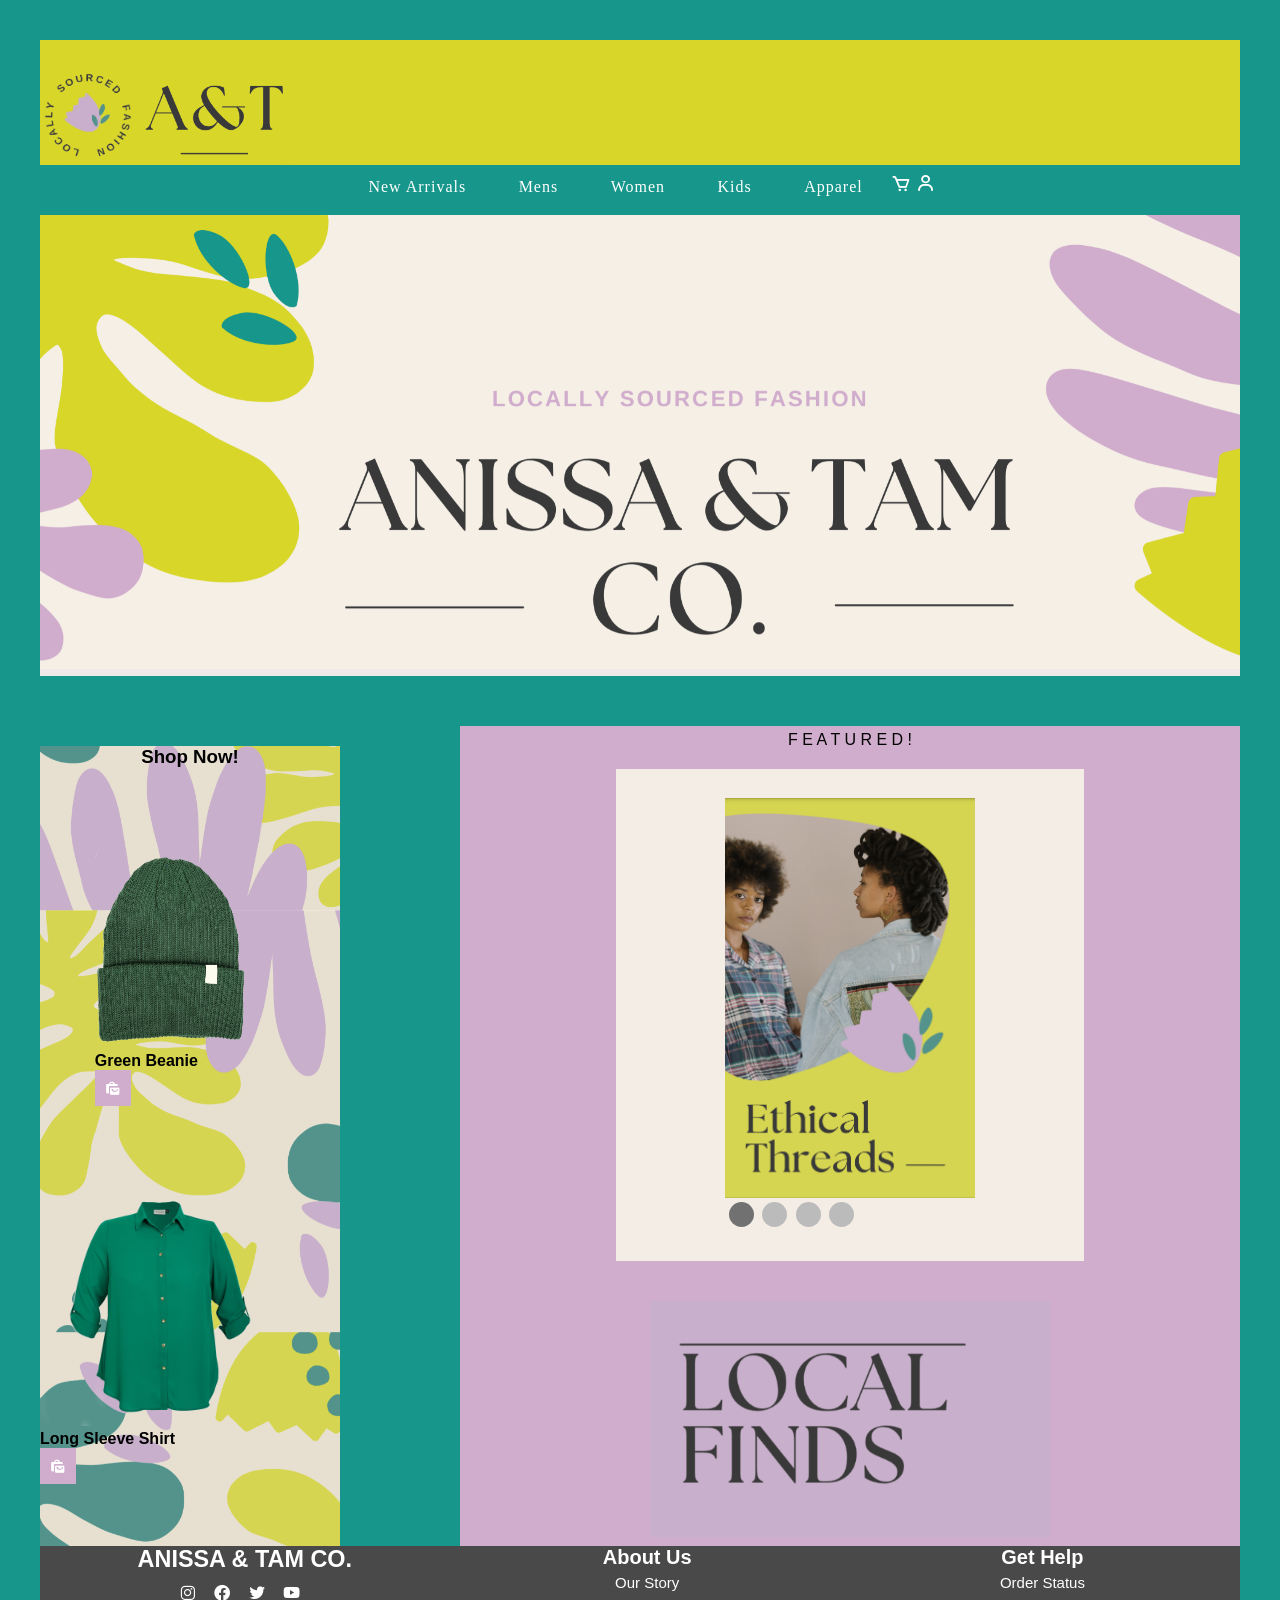
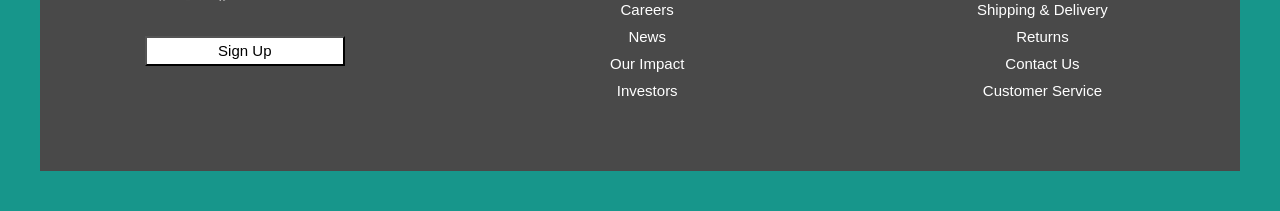
==== index.html @ 65647909 "snapshot 1/29/24" ====
<!DOCTYPE html>
<html lang="en">
<head>
    <meta charset="UTF-8">
    <meta name="viewport" content="width=device-width, initial-scale=1.0">
    <title>ANISSA&TAM CO.</title>
    <link rel="stylesheet" href="style.css">
    <link href='https://unpkg.com/boxicons@2.1.4/css/boxicons.min.css' rel='stylesheet'>
    <link rel="icon" type="image/x-icon" href="./img/flower-logo.png">
</head>
 
<body>
     <section class="container">
        <div class="wrapper">
            <div class="logo">
                <header>
                


                    <img src="./img/flower-logo.png" alt="" width="100px" height="100px">
                   <img src="./img/logo.png" alt="" width="150px" height="100px">
                </header>
            </div>
            <nav>
                <a class="nav-bar" href="">New Arrivals</a>
                <a class="nav-bar" href="">Mens</a>
                <a class="nav-bar" href="">Women</a>
                <a class="nav-bar" href="">Kids </a>
                <a class="nav-bar" href="">Apparel </a>

                <i class='bx bx-cart icon' id="cart"></i>
                <i class='bx bx-user icon' ></i>
            </nav>


            <div class="banner">
                
            </div>
            
            <div class="side">
                 
                 <div id="img-content">
                    <h3 id="title">Shop Now!</h3>
                </div>

                 <div class="img-content">
                    <img src="img/beanie.png" alt="" height="200" width="10">
                    <h4 class="merch-title">Green Beanie</h4>
                    <i class='bx bxs-shopping-bags add-cart' ></i>
                 </div>


                 <div class="img-content">
                    <img src="img/green-shirt.png" alt="" width="100px">
                    <h4 class="merch-title">Long Sleeve Shirt</h4>
                    <i class='bx bxs-shopping-bags add-cart' ></i>
                 </div>

                
            </div>
        
            
           
            <main>

              <div class="slider-title">
                  
                  <div class="slTi">
                   <p>F E A T U R E D !</p>
                  </div>
              </div>  
          

                
                <section id="slider">

                <div class="slider-container">
                    <div id="mySlides" class="mySlides fade">
                        <div class="numbertext"></div>
                        <img class="img-size" src="./img/ethicalthreads.png" alt="">
                        <div class="text"></div>
                    </div>
                    <div class="mySlides fade">
                        <div class="numbertext"></div>
                        <img class="img-size" src="./img/Untitled.png" alt="">
                        <div class="text"></div>
                    </div>
                    <div class="mySlides fade">
                        <div class="numbertext"></div>
                        <img class="img-size" src="./img/model-for-beanie.JPG" alt="" height="300">
                        <div class="text"></div>
                    </div> 
                    <div class="mySlides fade">
                        <div class="numbertext"></div>
                        <img class="img-size" src="./img/cowboy-hat_3.jpg" alt="">
                        <div class="text"></div>
                    </div> 

                    <div id="dot-container">
                        <span class="dot" onclick="currentSlide(1)"></span>
                        <span class="dot" onclick="currentSlide(2)"></span>
                        <span class="dot" onclick="currentSlide(3)"></span>
                        <span class="dot" onclick="currentSlide(4)"></span>
                      </div>   
                
                </div>
                  
                </section>
                <div class="caption">
                    
                    <img src="./img/caption.PNG" alt="" width="400" id="img-sider">
                    

                    <!-- <div class="element">
                    <div class="caption-title">P R O D U C T S</div>
                    </div>

                    <div class="element">
                    <p> Anissa&Tam  Co.  offers a range
                        of fashion products, including 
                        clothing, accessories, and footwear. All products are made from
                        sustainable materials like organic cotton, recycled polyester, and 
                        natural dyes. The designs blend contemporary fashion with
                        timeless styles, catering to a broad audience.
                        </p>
                    </div> -->

                </div>
                </main>
            
        
            <footer class="footer">
             <div class="footer-content">
                <h3>ANISSA & TAM CO.</h3>
        
                <div class="icons">
                    <a href="https://www.instagram.com/"><i class='bx bxl-instagram'></i></a> 
                    <a href="https://www.facebook.com/"><i class='bx bxl-facebook-circle'></i></a>                
                    <a href="https://twitter.com/?lang=en"><i class='bx bxl-twitter'></i></a>
                    <a href="https://www.youtube.com/"><i class='bx bxl-youtube'></i></a>
                    
                  </div>

                  <!-- <div class="join"> -->
                    <!-- <h4>Join Us!</h4>
                    <p> Sign up for exclusive offers, first looks at collaborations, and more!</p> -->
                    <button class="footer-btn">Sign Up</button>
             </div>
        
             <div class="footer-content">
                <h4>About Us</h4>
                <li><a href="AboutUS.html">Our Story</a></li>
                <li><a href="">Careers</a></li>
                <li><a href="">News</a></li>
                <li><a href="">Our Impact</a></li>
                <li><a href="">Investors</a></li>
             </div>
        
             <div class="footer-content">
                <h4>Get Help</h4>
                <li><a href="">Order Status</a></li>
                <li><a href="">Shipping & Delivery</a></li>
                <li><a href="">Returns</a></li>
                <li><a href="">Contact Us</a></li>
                <li><a href="">Customer Service</a></li>
                <!-- <li><a href=""></a></li>
                <li><a href=""></a></li> -->
             </div>
        
             <!-- <div class="footer-content">
                <h4>Join Us!</h4>
                <p> Sign up for exclusive offers, first looks at collaborations, and more!</p>
                <button class="footer-btn">Sign Up</button>
             </div> -->
        
            </footer>
        </div>
        






     </section>




<script src="web.js"></script>

</body>
</html>
---- style.css ----
/* *{
    margin: 0;
    padding: 0;
    text-decoration: none;
} */
section.container{
    background-color: #17968B;
    padding: 40px
}
@import url('https://fonts.googleapis.com/css2?family=DM+Serif+Display&display=swap');
/* 
If you want to use the font         font-family: 'DM Serif Display', serif;
*/


* {
    margin: 0;
    padding: 0;
    text-decoration: none;
    list-style: none;
    font-family: 'Montserrat', sans-serif;
}
body {
 overflow-x: hidden;
}

/* logo */
.logo {
    width: 100%;
    height: 100px;
    background-color: #D8D628;
    /* background-color: #1795ab; */
    display: block;
    text-align: center;
    padding-top: 25px;
    
    
}
.logo img {
    float: left;
}

/* nav */
nav{
    background-color:  #17968B;
    height: 50px;
    text-align: center;
}

a.nav-bar {
    color: white;
    margin: 0 1.5rem;
    margin-top: 13px;
    text-decoration: none;
    display: inline-block;
    letter-spacing: 1px;
    font-size: 1rem;
    font-family: 'DM Serif Display', serif;
    transition: all .40s ease;
}
a.nav-bar:hover {
    color: #D8D628;
    transform: translateY(-5px)
    /* transform: translateY(-2px) translateX(-1px); */
}
.icon{
    color: white;
    font-size: 20px;
    transition: all .40s ease;
   
  }
  .icon:hover{
  transform: translateY(-5px);
  color:#D8D628;
  
}

/* banner */
.banner{
    vertical-align: top;
    height: 36vw;
    background-image: url('./img/Screenshot\ 2024-01-18\ at\ 9.32.07\ PM.png');
    background-repeat: no-repeat;
    background-size: 100vw;
}

h1{
    color: #494949;
    letter-spacing: 2px;
    font-family: 'DM Serif Display', serif;
    /* color: #ffff; */
}

/* side */
.side {
  display: flex;
   margin-top: 70px;
   /* margin-bottom: 50px; */
    height: 800px;
    width: 25%;
    /* border: 1px solid red; */
    background-color: #D8D628;
    background-image: url(./img/cover.PNG);
    float: left;
}
/* #title{
  width: 100%;
  /* padding: 15px; */
  /* background-color: #F3EDE5;
} */ 
.side {
  flex-direction: column;
  align-items: center;
  gap: 80px;
}
.side img {
    width: 250px;
}
.add-cart{
  background-color: #d1adcd;
    bottom: 0;
    right:0;
    color: white;
    padding: 10px;
    cursor: pointer;
}
.add-cart:hover{
  background-color: #D8D628;
  color: white;
}
.img-content:hover{
  padding: 10px;
    border: 1px solid #F3EDE5;
    transition: 0.4s;
}
.img-content img {
  width: 80%;
  /* height: 65% */
}
.btn{
  background-color: #fff;
  font-size: 20px;
  color: black;
  transition: all .40s ease;
 
}
.btn:hover {
   background-color: #D8D628;
   transform: translateY(-5px);
}


/* footer */
footer {
  height: 25vh;
  width: 100%;
  background-color: #494949;
  color: #F3EDE5;
  text-align: center;
  /* padding: 10px; */
  /* padding: 30px 13% 50px; */
}
.footer{
    display: grid;
    grid-template-columns: repeat(auto-fit, minmax(200px, auto));
    /* position: absolute; */
    left: 0;
    right:0;
  }
  .footer-content{
  gap: 30px;
    color: white;
    /* margin-left:-5.5rem; */
    font-size: 20px;
}
.footer-content li a {
    padding: 5px;
    display: block;
    color:  white;
    font-size: 15px;
    font-weight: 400;
    transition: all .40s ease;
}
.footer-content li a:hover{
    transform: translateY(-3px) translateX(-5px);
    color: white;
}
.footer-content p{
    color: white;
    /* border: 1px solid red; */
    /* width: 350px; */
    font-size: 15px;
    /* line-height: 30px; */
    /* margin-left: $00px; */
    /* margin: 10px 10; */
}
.icons a {
    display: inline-block;
    font-size: 19px;
    color: white;
    padding: 10px;
    margin-left: -10px;
    transition: all .40s ease;
}
.icons a:hover{
    color:#D8D628;
    transform: translateY(-5px);
}
.footer-btn{
    width:200px;
    height:30px;
    font-size: 15px;
    margin-top: 20px;
    background-color: #fff;
    color: #000;
    transition: all .40s ease;
}
.footer-btn:hover{
    background-color: #D8D628;
    color: white;
    transform: translateY(-3px) translateX(-5px);
}


main{
  margin-top: 50px;
  float: right;
  width: 65%;
  height: 820px;
  /* border: 1px solid red; */
  background-color: #d1adcd;
  display: flex;
}
main{
  flex-direction: column;
  justify-content: center;
  align-items: center;
}


#slider{
  background-color: #F3EDE5;
  width: 60%;
  height: 60%;
  display: flex;
}
#slider {
  justify-content: center;
  align-items: center;
}

.slideshow-container {
    max-width: 400px;
    position: relative;
    margin: auto;
  }
  
  
  .mySlides {
    display: none;
  }
  .img-size {
    width: 250px;
  }
  
  .prev, .next {
    cursor: pointer;
    position: absolute;
    top: 50%;
    width: auto;
    margin-top: -22px;
    padding: 16px;
    color: white;
    font-weight: bold;
    font-size: 18px;
    transition: 0.6s ease;
    border-radius: 0 3px 3px 0;
    user-select: none;
  }
  
  
  .next {
    right: 0;
    border-radius: 3px 0 0 3px;
  }
  
  
  .prev:hover, .next:hover {
    background-color: rgba(0,0,0,0.8);
  }
  
  
  .text {
    color: #f2f2f2;
    font-size: 15px;
    padding: 8px 12px;
    position: absolute;
    bottom: 8px;
    width: 100%;
    text-align: center;
  }
  
  
  .numbertext {
    color: #f2f2f2;
    font-size: 12px;
    padding: 8px 12px;
    position: absolute;
    top: 0;
  }
  

  #dot-container{
    height: 15px;
    width: 200px;
    margin: 0px 2px;
    border-radius: 50%;
    display: inline-block;
   
  }
  
  .dot {
    cursor: pointer;
    height: 25px;
    width: 25px;
    margin: 0px 2px;
    background-color: #bbb;
    border-radius: 50%;
    display: inline-block;
    transition: background-color 0.6s ease;
    
  }
  
  .active, .dot:hover {
    background-color: #717171;
  }
  
  
  .fade {
    animation-name: fade;
    animation-duration: 1.5s;
  }
   
  .caption{
    /* padding: 30px; */

    margin-top: 40px;
    /* background-color: #17968B; */
    color: #F3EDE5;
  }
  /* .element{
    display: grid;
    grid-template-columns: repeat(auto-fit, minmax(200px, 600px));
    /* border: 1px solid red; */
    /* text-align: center;
    margin-top: 10px;
  } */ 
  .slider-title{
    margin-bottom: 20px;
  }
 


  @keyframes fade {
    from {opacity: .4}
    to {opacity: 1}
  }




  /* @media (min-width: 0px) and (max-width: 426px){
    .logo{
      height:20px;
    }
   .logo img{
   height: 20px;
   width: 30px;
   /* padding-bottom: 200px; */
   /* }
   a.nav-bar{
    font-size: 10px;
    letter-spacing: 1px;
   }
   i {
    font-size: 10px;
   }

   .footer-content{
    font-size: 15px;
   }
   .footer-content li{
    font-size: 13px;
   }
   .footer-content li a {
    font-size: 15px;
   }
  #img-slider{
    width: 10px;
    border: 1px solid red;
   } 
  } */
  @media (min-width:574px ) and (max-width: 684px){
    .logo{
      height:60px;
    }
    .logo img{
      height: 60px;
      width: 60px;
      /* padding-bottom: 200px; */
      }
      a.nav-bar{
        font-size: 10.5px;
        letter-spacing: 1px;
       }
       .icon{
        font-size: 10.5px;
      }
    .footer-btn{
      width:100px;
    }
    .img-size{
      height: 350px;
      width: 150px;
      margin-left: 25px;
    }
    .dot{
      margin-left: 15px;
      
    }
    #img-sider{
      width: 200px;
    }
  }

  @media (min-width: 684px) and (max-width: 880px){
    .footer-btn{
      width:100px;
    }
    .img-size{
      height: 350px;
      width: 200px;
    }
    #img-sider{
      width: 300px;
      margin-left: 30px;
      /* border: 1px solid red; */
    }
    /* .logo{
      height: 50px
    }
    .logo img {
      height: 50px;
      width: 60px;
    }
    a.nav-bar{
      font-size: 10px;
      letter-spacing: 1px;
     }
    .footer-content li a{
      display: none;
     }
     .footer-content {
      font-size: 15px;
     }
     .footer-content i {
      font-size: 15px;
     }
     .footer-content p{
       font-size: 10px;
       width: 70%;
      } */
      
      
  }

  /* @media screen (min-width: 880px)(max-width: 1004px){
  }
  
  
  @media (min-width: 1004px) and (max-width: 1187px){
    
      
    } */
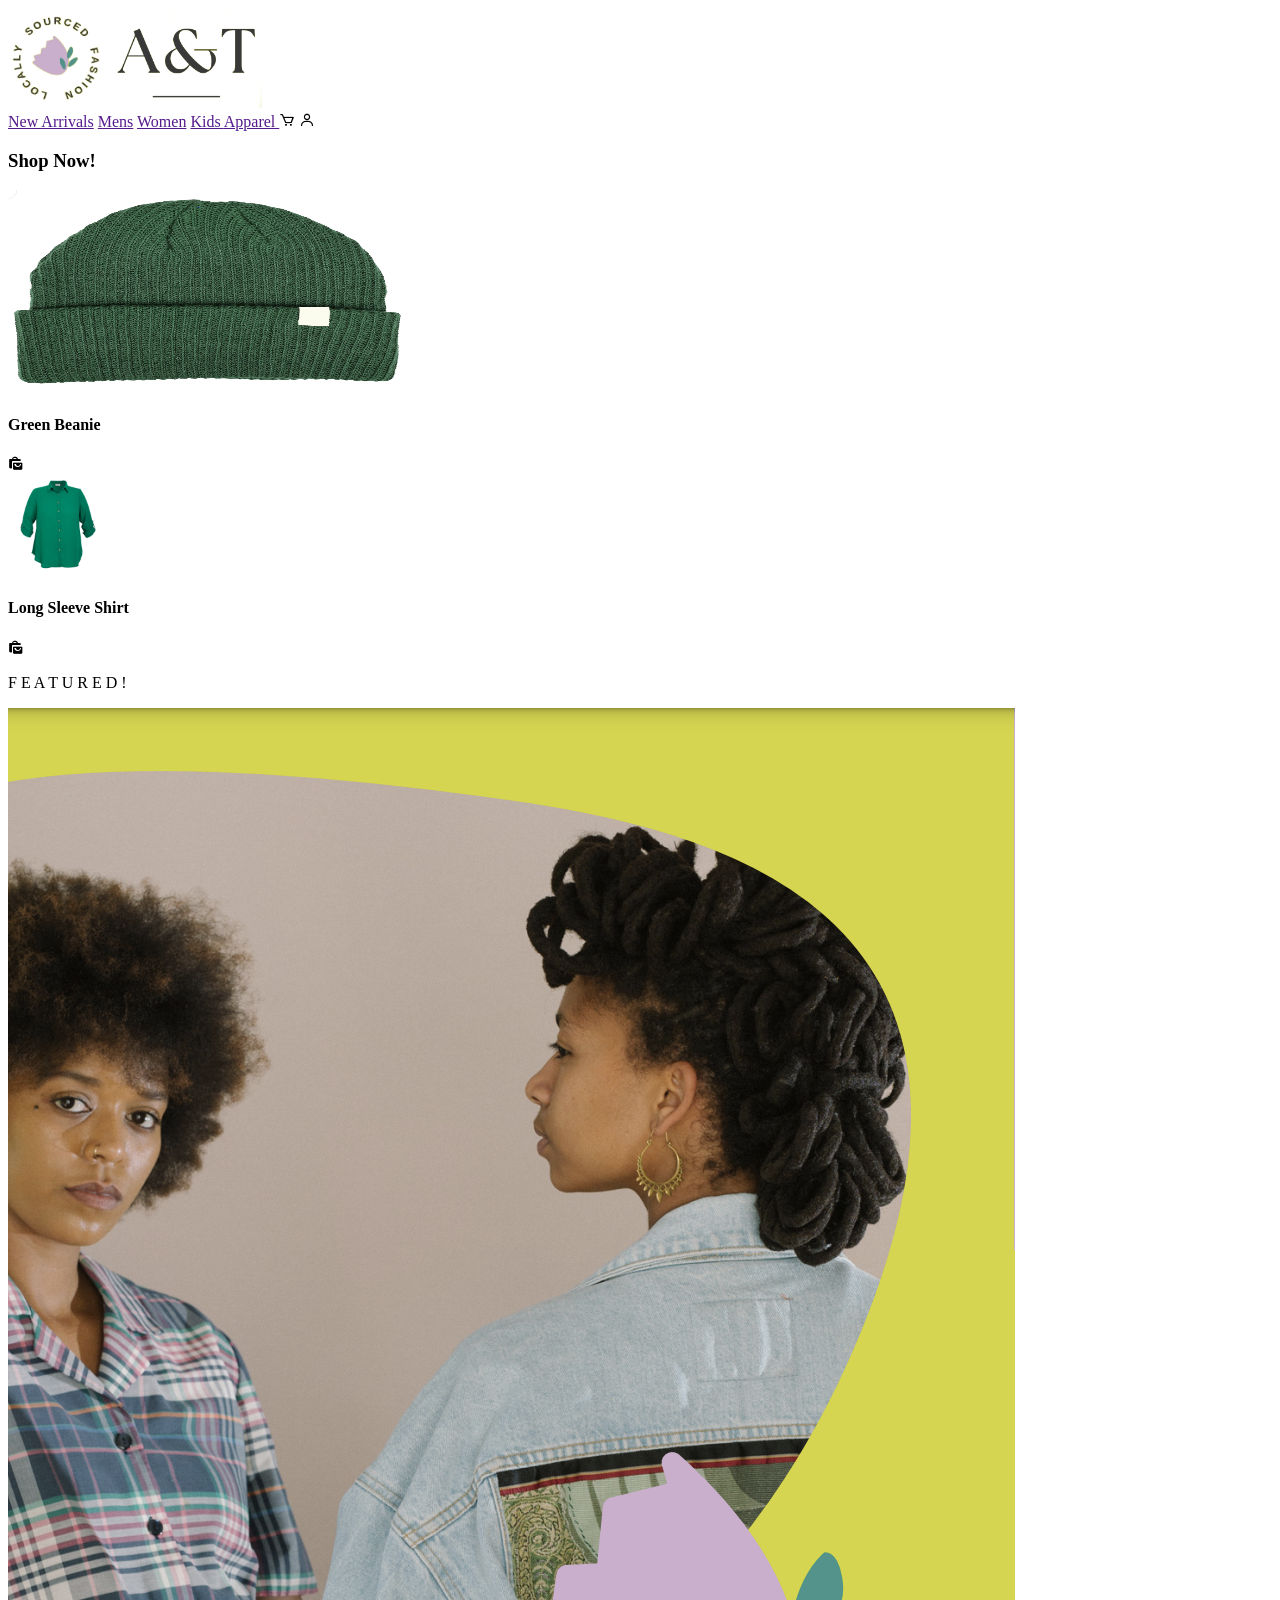
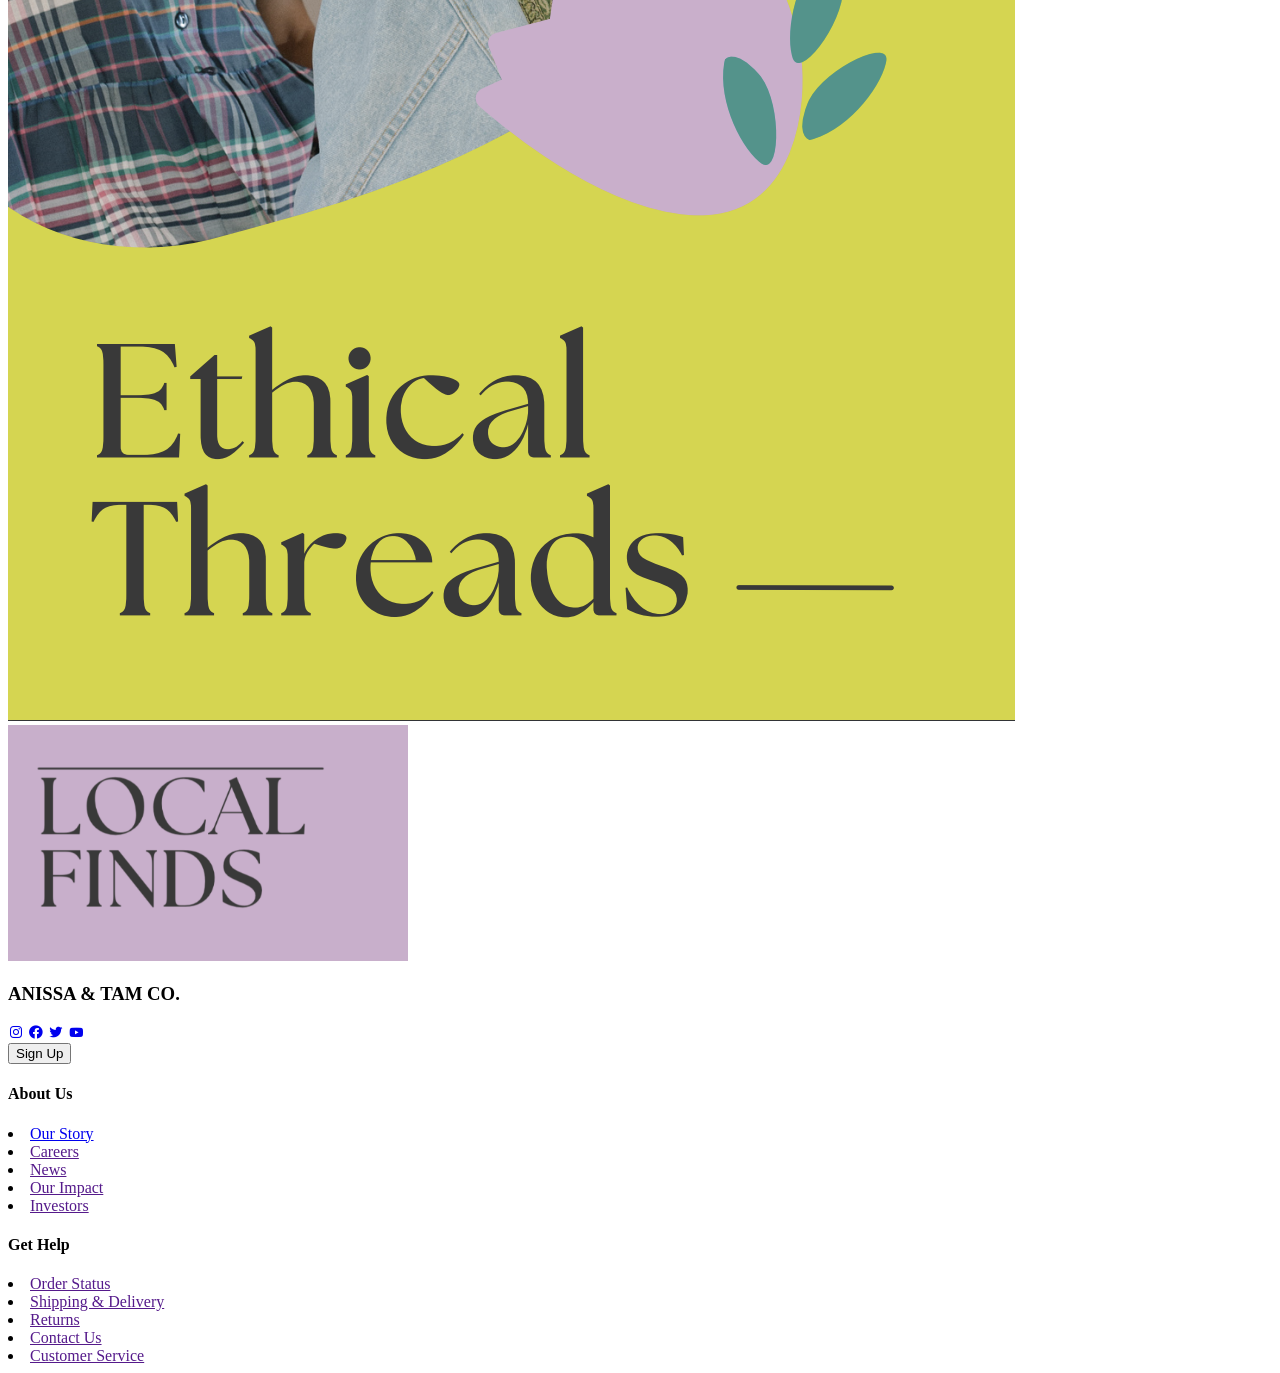
==== commit 4f69bef4: "about to replace all files" ====
--- a/index.html
+++ b/index.html
@@ -44,7 +44,7 @@
                 </div>
 
                  <div class="img-content">
-                    <img src="img/beanie.png" alt="" height="200" width="10">
+                    <img src="img/beanie.png" alt="" height="200" width="400">
                     <h4 class="merch-title">Green Beanie</h4>
                     <i class='bx bxs-shopping-bags add-cart' ></i>
                  </div>
--- a/style.css
+++ b/style.css
@@ -1,4 +1,4 @@
-/* *{
+=][* *{
     margin: 0;
     padding: 0;
     text-decoration: none;
@@ -54,7 +54,7 @@
     text-decoration: none;
     display: inline-block;
     letter-spacing: 1px;
-    font-size: 1rem;
+    font-size: 1.3rem;
     font-family: 'DM Serif Display', serif;
     transition: all .40s ease;
 }
@@ -161,6 +161,7 @@
   /* padding: 30px 13% 50px; */
 }
 .footer{
+    /* pad-top: 25px; */
     display: grid;
     grid-template-columns: repeat(auto-fit, minmax(200px, auto));
     /* position: absolute; */
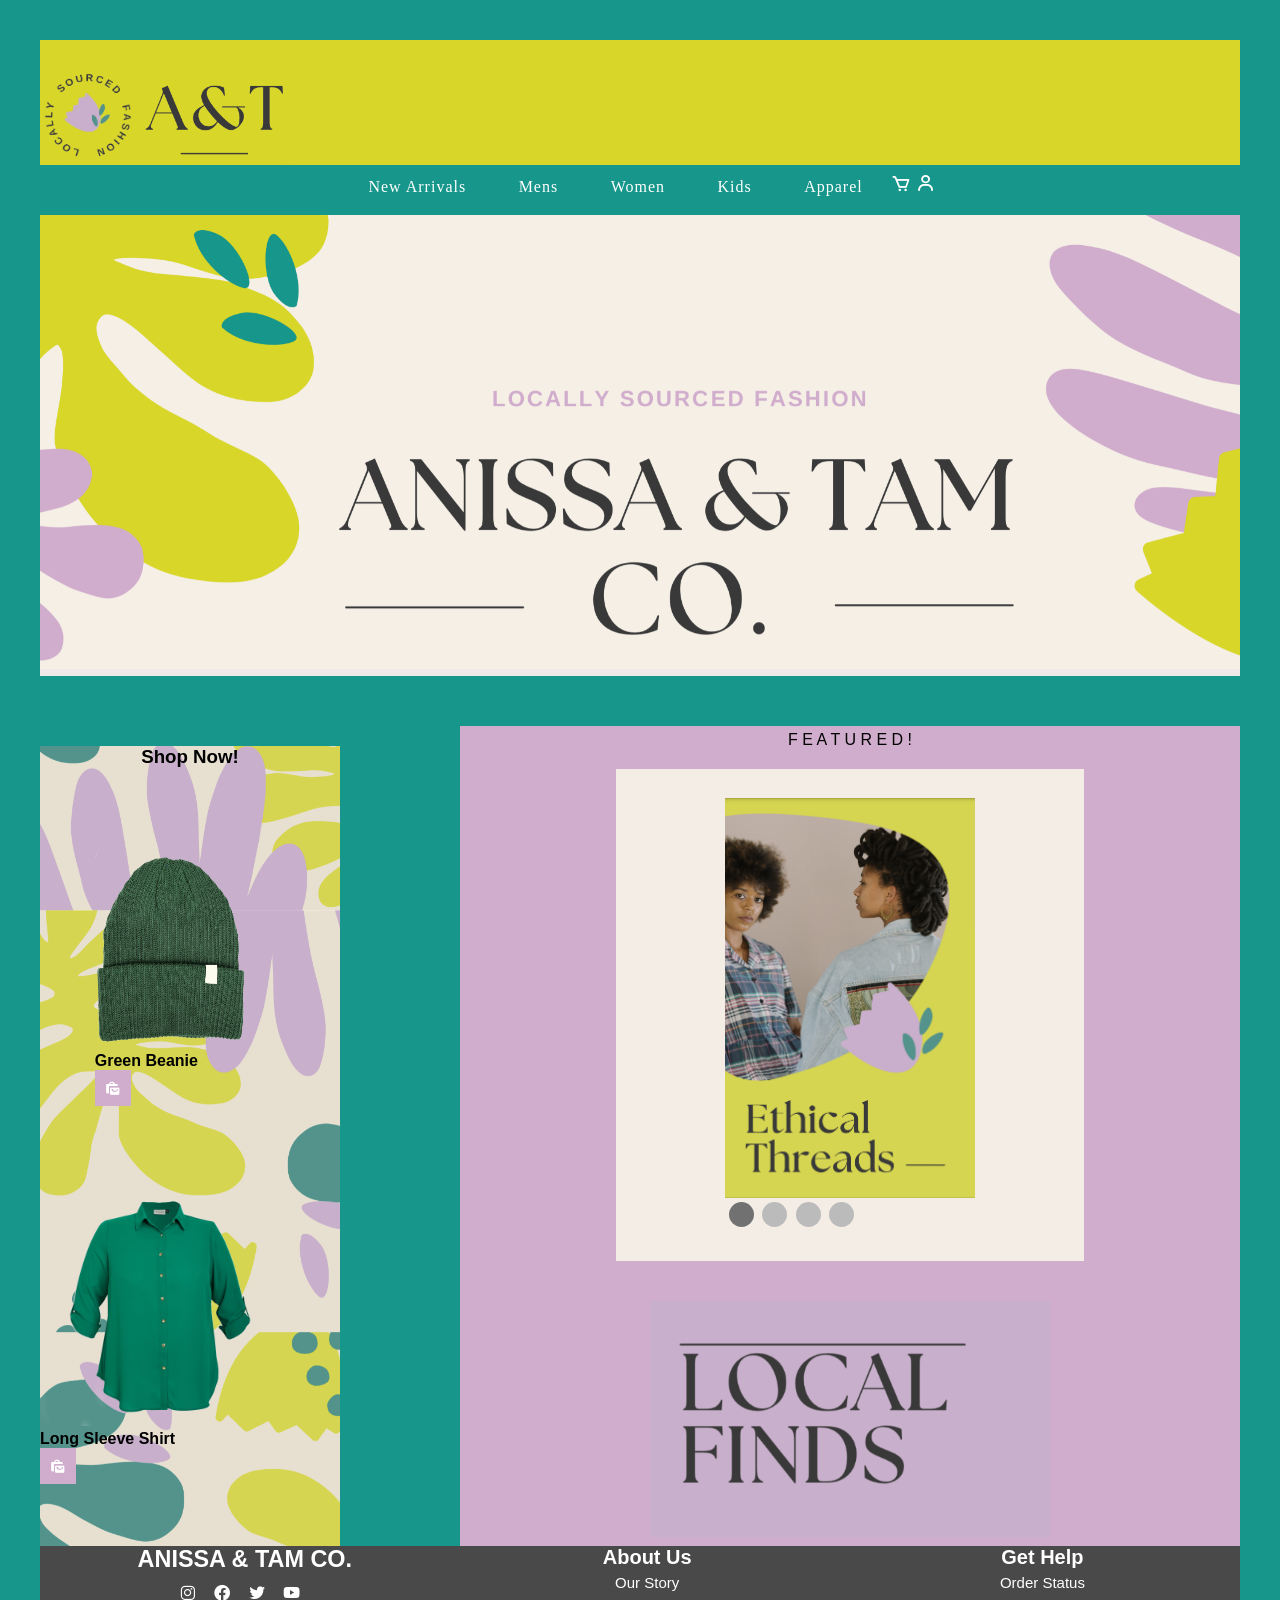
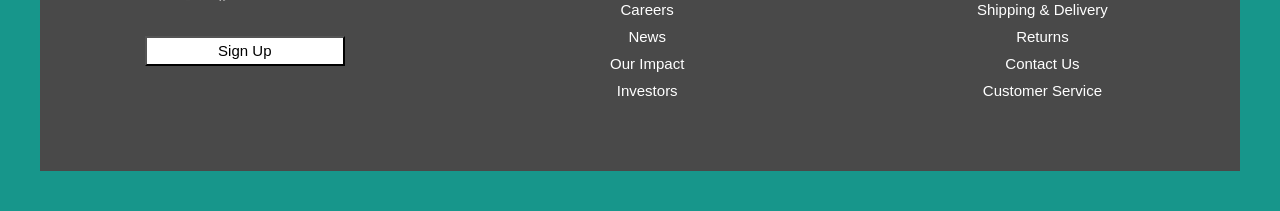
==== commit c090d160: "added old file" ====
--- a/index.html
+++ b/index.html
@@ -44,7 +44,7 @@
                 </div>
 
                  <div class="img-content">
-                    <img src="img/beanie.png" alt="" height="200" width="400">
+                    <img src="img/beanie.png" alt="" height="200" width="10">
                     <h4 class="merch-title">Green Beanie</h4>
                     <i class='bx bxs-shopping-bags add-cart' ></i>
                  </div>
--- a/style.css
+++ b/style.css
@@ -1,4 +1,4 @@
-=][* *{
+/* *{
     margin: 0;
     padding: 0;
     text-decoration: none;
@@ -54,7 +54,7 @@
     text-decoration: none;
     display: inline-block;
     letter-spacing: 1px;
-    font-size: 1.3rem;
+    font-size: 1rem;
     font-family: 'DM Serif Display', serif;
     transition: all .40s ease;
 }
@@ -161,7 +161,6 @@
   /* padding: 30px 13% 50px; */
 }
 .footer{
-    /* pad-top: 25px; */
     display: grid;
     grid-template-columns: repeat(auto-fit, minmax(200px, auto));
     /* position: absolute; */
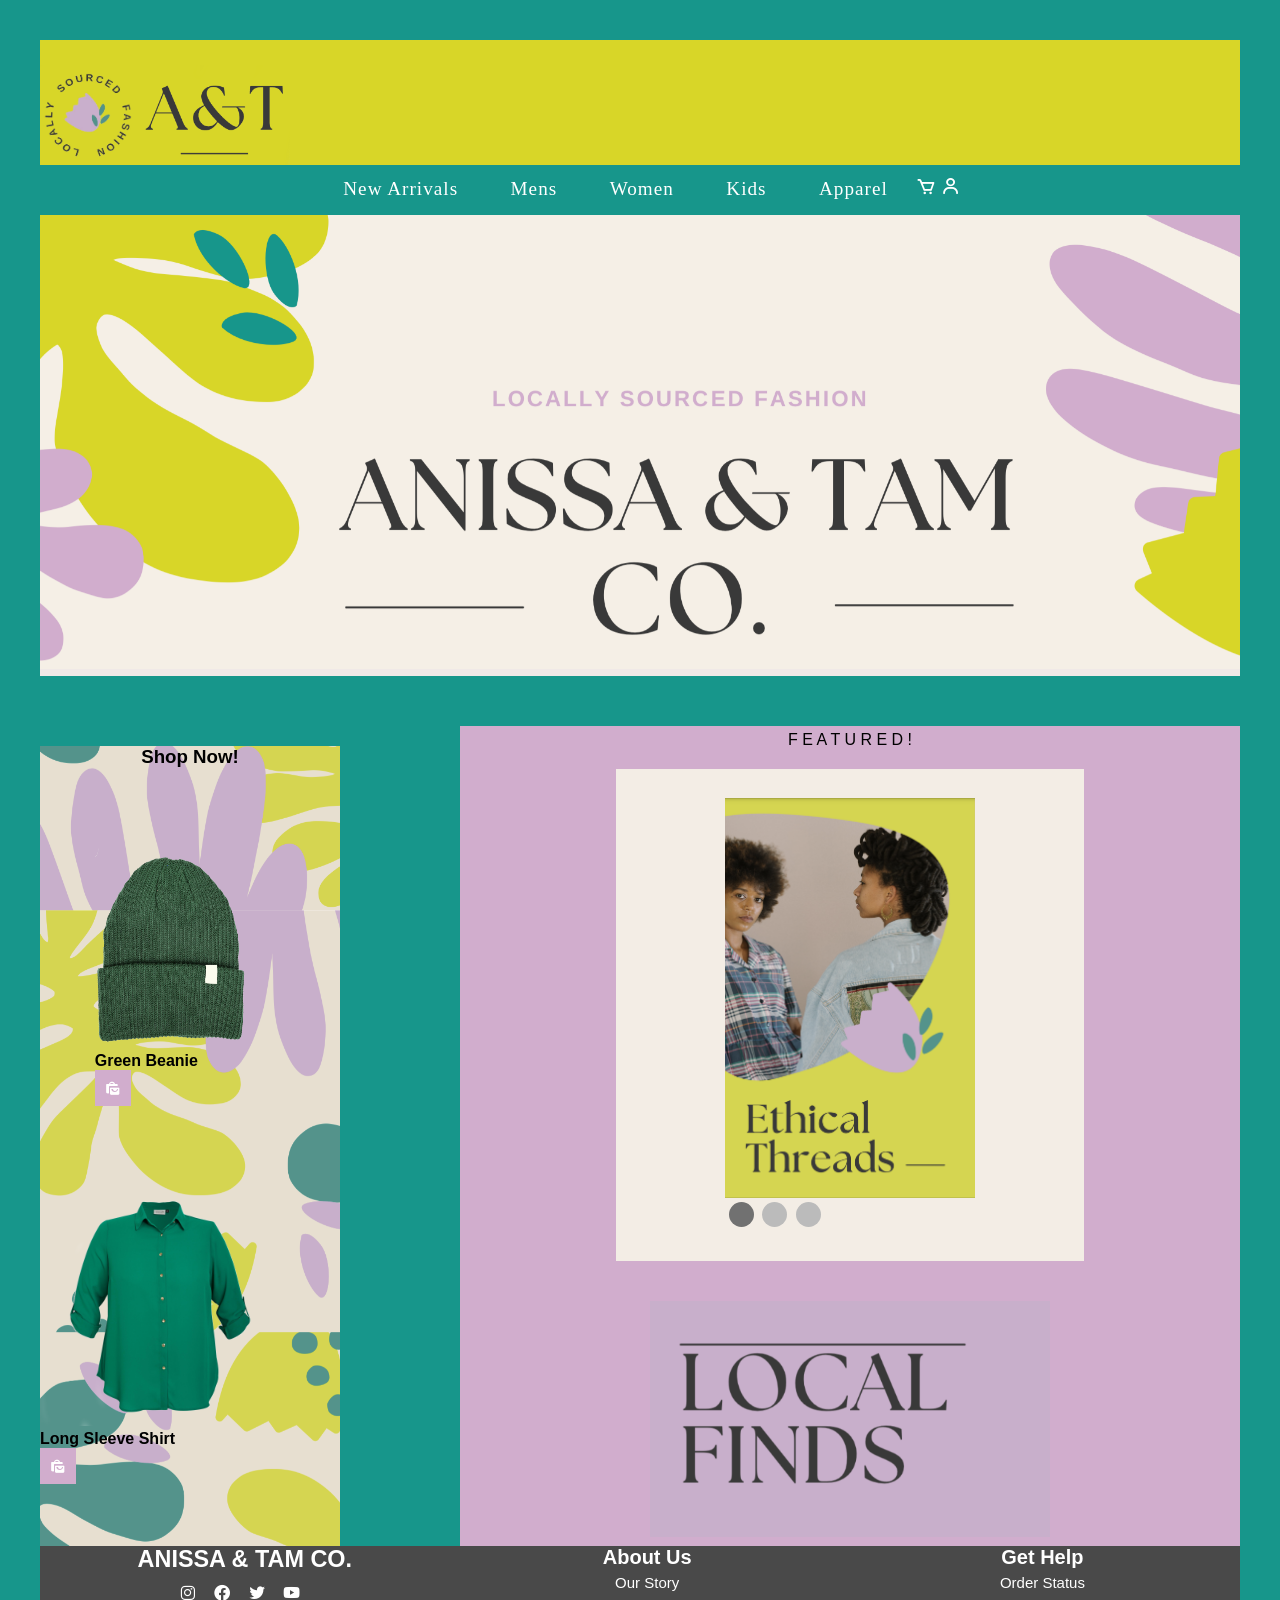
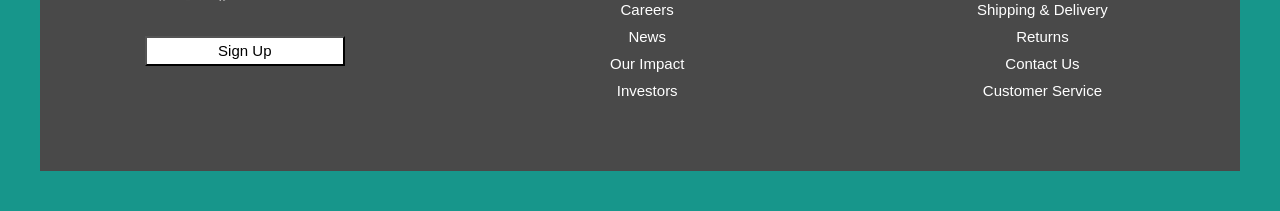
==== commit 7abcf222: "modified index and css" ====
--- a/index.html
+++ b/index.html
@@ -90,17 +90,17 @@
                         <img class="img-size" src="./img/model-for-beanie.JPG" alt="" height="300">
                         <div class="text"></div>
                     </div> 
-                    <div class="mySlides fade">
+                    <!-- <div class="mySlides fade">
                         <div class="numbertext"></div>
                         <img class="img-size" src="./img/cowboy-hat_3.jpg" alt="">
                         <div class="text"></div>
-                    </div> 
+                    </div>  -->
 
                     <div id="dot-container">
                         <span class="dot" onclick="currentSlide(1)"></span>
                         <span class="dot" onclick="currentSlide(2)"></span>
                         <span class="dot" onclick="currentSlide(3)"></span>
-                        <span class="dot" onclick="currentSlide(4)"></span>
+                        <!-- <span class="dot" onclick="currentSlide(4)"></span> -->
                       </div>   
                 
                 </div>
--- a/style.css
+++ b/style.css
@@ -54,7 +54,7 @@
     text-decoration: none;
     display: inline-block;
     letter-spacing: 1px;
-    font-size: 1rem;
+    font-size: 1.2rem;
     font-family: 'DM Serif Display', serif;
     transition: all .40s ease;
 }
